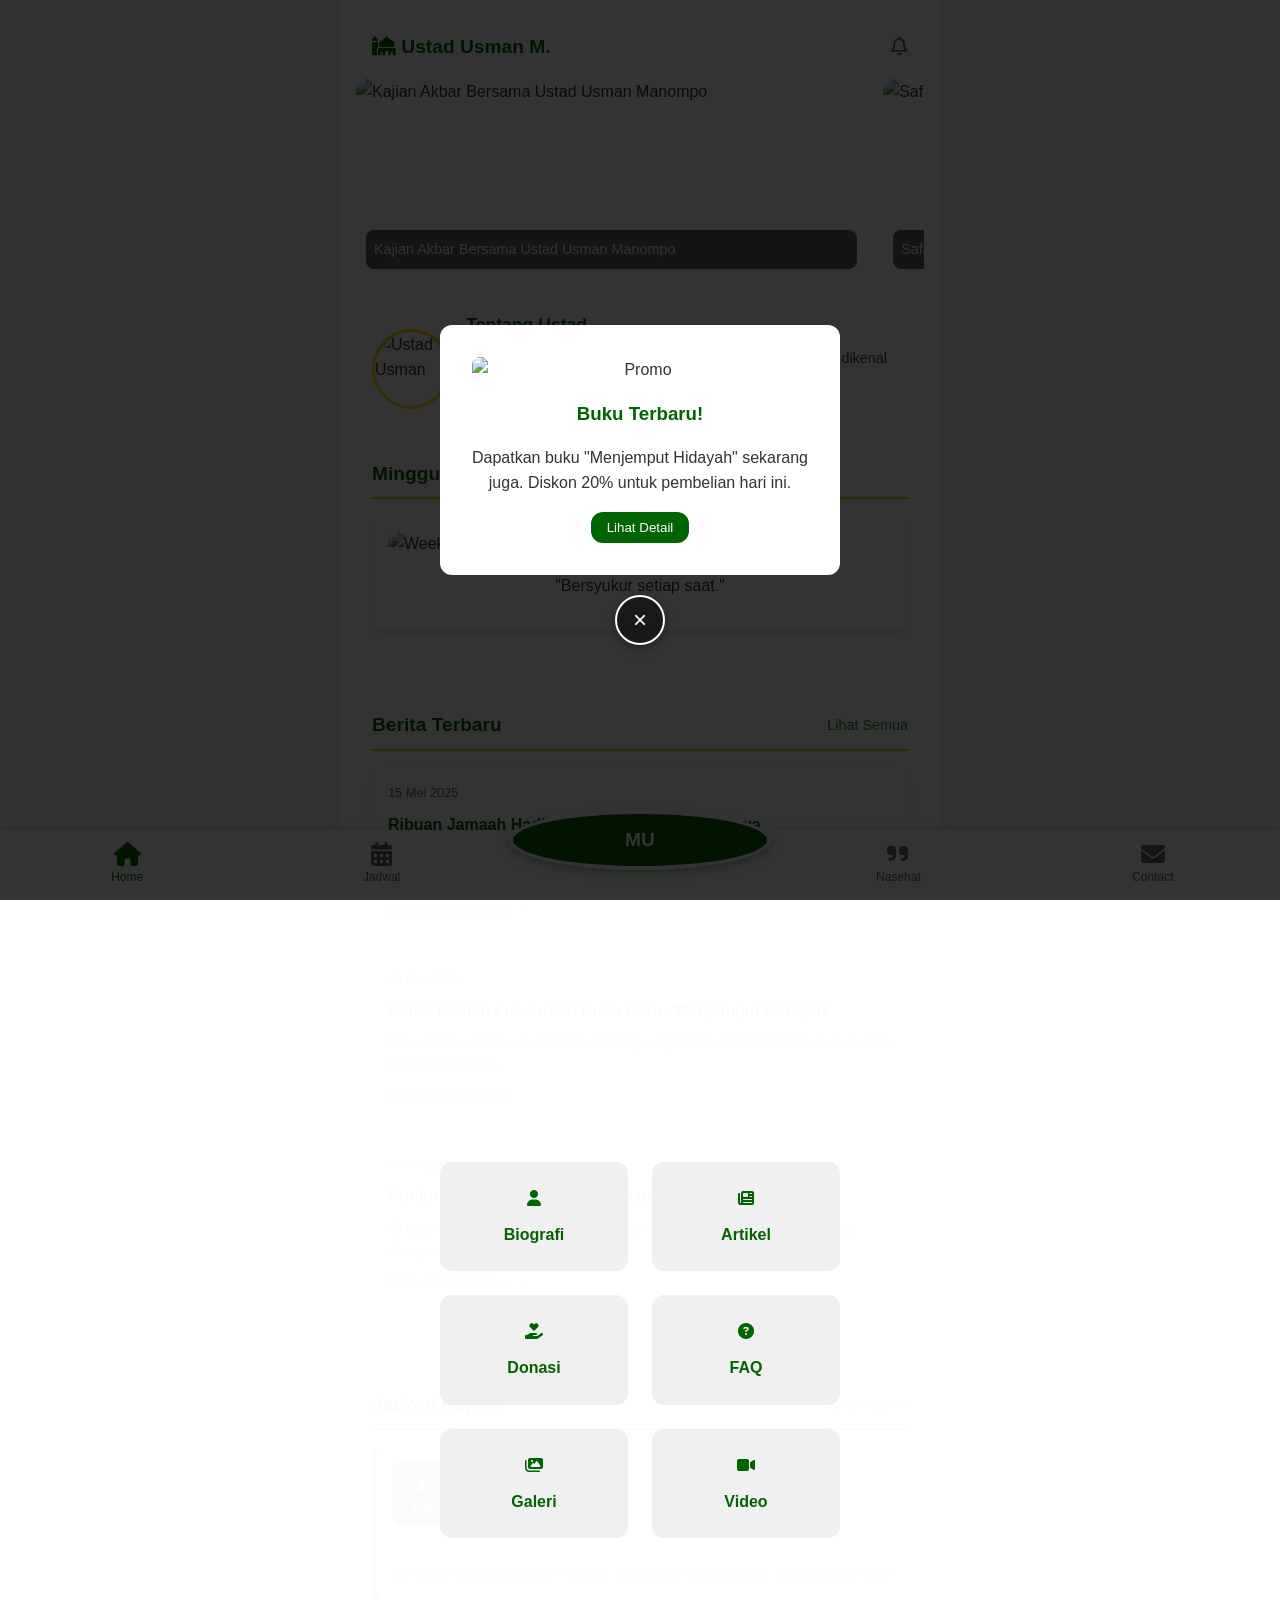
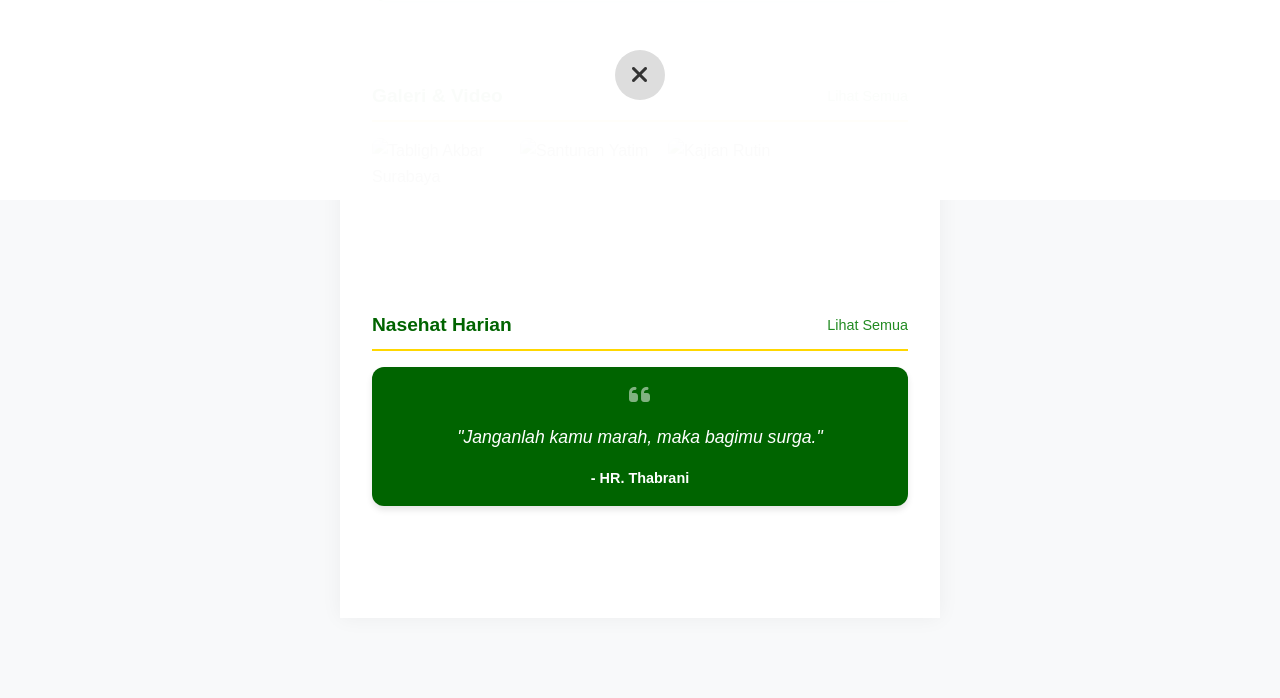
==== index.html @ d078601c "feat: create mobile-first website for Ustad Usman Manompo - Implemented pure HTML/CSS/JS solution. -" ====
<!DOCTYPE html>
<html lang="id">
<head>
    <meta charset="UTF-8">
    <meta name="viewport" content="width=device-width, initial-scale=1.0, maximum-scale=1.0, user-scalable=no">
    <title>Ustad Usman Manompo - Official Website</title>
    <link rel="stylesheet" href="css/style.css">
    <!-- Font Awesome for Icons -->
    <link rel="stylesheet" href="https://cdnjs.cloudflare.com/ajax/libs/font-awesome/6.4.0/css/all.min.css">
</head>
<body>

    <!-- Container for mobile-first constraint -->
    <div class="container">
        <!-- Header/Top Nav (Simple) -->
        <header style="padding: 1rem; display: flex; justify-content: space-between; align-items: center;">
            <div style="font-weight: bold; font-size: 1.2rem; color: var(--primary-color);">
                <i class="fas fa-mosque"></i> Ustad Usman M.
            </div>
            <div>
                <i class="far fa-bell" style="font-size: 1.2rem; color: #666;"></i>
            </div>
        </header>

        <!-- Main Content Area -->
        <main id="app" style="padding-bottom: 2rem;">

            <!-- Hero Slider Section -->
            <section id="hero-section" class="hero-slider">
                <!-- Loaded via JS -->
            </section>

            <!-- Biography Snippet -->
            <section class="section p-1" style="margin-bottom: 0;">
                <div id="bio-snippet">
                    <!-- Loaded via JS -->
                </div>
            </section>

            <!-- Weekly Illustration -->
            <section class="section p-1">
                <div class="section-header">
                    <h2 class="section-title">Minggu Ini</h2>
                </div>
                <div id="weekly-illustration-container">
                    <!-- Loaded via JS -->
                </div>
            </section>

            <!-- Latest News -->
            <section class="section p-1">
                <div class="section-header">
                    <h2 class="section-title">Berita Terbaru</h2>
                    <a href="artikel.html" class="view-all">Lihat Semua</a>
                </div>
                <div id="news-container">
                    <!-- Loaded via JS -->
                </div>
            </section>

            <!-- Upcoming Schedule -->
            <section class="section p-1" style="background-color: #e8f5e9;">
                <div class="section-header" style="border-bottom-color: var(--primary-color);">
                    <h2 class="section-title">Jadwal Kajian</h2>
                    <a href="jadwal.html" class="view-all">Lihat Jadwal</a>
                </div>
                <div id="schedule-preview">
                    <!-- Loaded via JS -->
                </div>
            </section>

            <!-- Gallery & Video Preview -->
            <section class="section p-1">
                <div class="section-header">
                    <h2 class="section-title">Galeri & Video</h2>
                    <a href="galeri.html" class="view-all">Lihat Semua</a>
                </div>
                <div id="gallery-preview">
                    <!-- Loaded via JS -->
                </div>
            </section>

            <!-- Quote of the Day -->
            <section class="section p-1">
                <div class="section-header">
                    <h2 class="section-title">Nasehat Harian</h2>
                    <a href="nasehat.html" class="view-all">Lihat Semua</a>
                </div>
                <div id="quote-container" class="text-center card" style="background: var(--primary-color); color: white;">
                    <!-- Loaded via JS -->
                </div>
            </section>

        </main>

        <!-- Bottom Navigation -->
        <nav class="bottom-nav">
            <a href="index.html" class="nav-item active">
                <i class="fas fa-home nav-icon"></i>
                <span class="nav-text">Home</span>
            </a>
            <a href="jadwal.html" class="nav-item">
                <i class="fas fa-calendar-alt nav-icon"></i>
                <span class="nav-text">Jadwal</span>
            </a>
            <div class="nav-item center-logo" id="center-logo">
                <span style="font-weight: bold; font-size: 1.2rem;">MU</span>
            </div>
            <a href="nasehat.html" class="nav-item">
                <i class="fas fa-quote-right nav-icon"></i>
                <span class="nav-text">Nasehat</span>
            </a>
            <a href="contact.html" class="nav-item">
                <i class="fas fa-envelope nav-icon"></i>
                <span class="nav-text">Contact</span>
            </a>
        </nav>

        <!-- Full Menu Modal (triggered by center logo) -->
        <div class="full-menu-modal" id="full-menu">
            <div class="menu-grid">
                <a href="biografi.html" class="menu-item">
                    <i class="fas fa-user mb-1"></i><br>Biografi
                </a>
                <a href="artikel.html" class="menu-item">
                    <i class="fas fa-newspaper mb-1"></i><br>Artikel
                </a>
                <a href="#" class="menu-item">
                    <i class="fas fa-hand-holding-heart mb-1"></i><br>Donasi
                </a>
                <a href="#" class="menu-item">
                    <i class="fas fa-question-circle mb-1"></i><br>FAQ
                </a>
                <a href="galeri.html" class="menu-item">
                    <i class="fas fa-images mb-1"></i><br>Galeri
                </a>
                <a href="video.html" class="menu-item">
                    <i class="fas fa-video mb-1"></i><br>Video
                </a>
            </div>
            <div class="close-menu" id="close-menu">
                <i class="fas fa-times"></i>
            </div>
        </div>

        <!-- Startup Popup -->
        <div class="popup-overlay" id="startup-popup">
            <div class="popup-content">
                <div class="close-popup" id="close-popup">&times;</div>
                <img src="https://via.placeholder.com/300x300/006400/FFFFFF?text=Promo+Buku+Baru" alt="Promo" style="margin: 0 auto 1rem; border-radius: 8px;">
                <h3>Buku Terbaru!</h3>
                <p>Dapatkan buku "Menjemput Hidayah" sekarang juga. Diskon 20% untuk pembelian hari ini.</p>
                <button class="btn mt-1" id="popup-cta">Lihat Detail</button>
            </div>
        </div>

    </div>

    <!-- Scripts -->
    <script src="js/data.js"></script>
    <script src="js/main.js"></script>
</body>
</html>
---- css/style.css ----
:root {
    --primary-color: #006400; /* Islamic Green */
    --secondary-color: #228B22; /* Forest Green */
    --accent-color: #FFD700; /* Gold */
    --background-color: #f8f9fa; /* Off-white */
    --text-color: #333333;
    --text-light: #ffffff;
    --shadow: 0 4px 6px rgba(0, 0, 0, 0.1);
    --border-radius: 12px;
    --transition: all 0.3s ease;
    --font-main: 'Segoe UI', Tahoma, Geneva, Verdana, sans-serif;
}

* {
    margin: 0;
    padding: 0;
    box-sizing: border-box;
}

body {
    font-family: var(--font-main);
    background-color: var(--background-color);
    color: var(--text-color);
    line-height: 1.6;
    padding-bottom: 80px; /* Space for bottom nav */
}

a {
    text-decoration: none;
    color: inherit;
}

img {
    max-width: 100%;
    display: block;
    border-radius: var(--border-radius);
}

h1, h2, h3 {
    color: var(--primary-color);
    margin-bottom: 1rem;
}

.container {
    max-width: 600px; /* Mobile first constrained width on desktop */
    margin: 0 auto;
    padding: 1rem;
    background: #fff;
    min-height: 100vh;
    box-shadow: 0 0 20px rgba(0,0,0,0.05);
}

/* Utilities */
.text-center { text-align: center; }
.mt-1 { margin-top: 1rem; }
.mb-1 { margin-bottom: 1rem; }
.p-1 { padding: 1rem; }
.btn {
    display: inline-block;
    padding: 0.5rem 1rem;
    background-color: var(--primary-color);
    color: var(--text-light);
    border-radius: var(--border-radius);
    transition: var(--transition);
    border: none;
    cursor: pointer;
}
.btn:hover {
    background-color: var(--secondary-color);
}

/* Scroll Snap for Hero */
.hero-slider {
    display: flex;
    overflow-x: auto;
    scroll-snap-type: x mandatory;
    gap: 1rem;
    padding-bottom: 1rem;
    scrollbar-width: none; /* Firefox */
}
.hero-slider::-webkit-scrollbar {
    display: none; /* Chrome/Safari */
}
.hero-slide {
    flex: 0 0 90%;
    scroll-snap-align: center;
    position: relative;
}
.hero-slide img {
    width: 100%;
    height: 200px;
    object-fit: cover;
}
.hero-caption {
    position: absolute;
    bottom: 10px;
    left: 10px;
    right: 10px;
    background: rgba(0, 0, 0, 0.6);
    color: #fff;
    padding: 0.5rem;
    border-radius: 8px;
    font-size: 0.9rem;
}

/* Sections */
.section {
    margin-bottom: 2rem;
}
.section-header {
    display: flex;
    justify-content: space-between;
    align-items: center;
    margin-bottom: 1rem;
    padding-bottom: 0.5rem;
    border-bottom: 2px solid var(--accent-color);
}
.section-title {
    font-size: 1.2rem;
    font-weight: bold;
    color: var(--primary-color);
    margin: 0;
}
.view-all {
    font-size: 0.9rem;
    color: var(--secondary-color);
}

/* Cards */
.card {
    background: #fff;
    border-radius: var(--border-radius);
    padding: 1rem;
    box-shadow: var(--shadow);
    margin-bottom: 1rem;
    transition: var(--transition);
}
.card:hover {
    transform: translateY(-2px);
}

/* Bottom Navigation */
.bottom-nav {
    position: fixed;
    bottom: 0;
    left: 0;
    width: 100%;
    background: #fff;
    box-shadow: 0 -2px 10px rgba(0,0,0,0.1);
    display: flex;
    justify-content: space-around;
    align-items: center;
    padding: 0.5rem 0;
    z-index: 1000;
    height: 70px;
}
.nav-item {
    display: flex;
    flex-direction: column;
    align-items: center;
    font-size: 0.75rem;
    color: #666;
    flex: 1;
}
.nav-item.active {
    color: var(--primary-color);
}
.nav-icon {
    font-size: 1.5rem;
    margin-bottom: 2px;
}
/* Center Logo Style */
.nav-item.center-logo {
    position: relative;
    top: -25px;
    background: var(--primary-color);
    width: 60px;
    height: 60px;
    border-radius: 50%;
    display: flex;
    justify-content: center;
    align-items: center;
    box-shadow: 0 4px 10px rgba(0,100,0,0.3);
    border: 4px solid #fff;
    color: #fff;
}
.nav-item.center-logo .nav-text {
    display: none; /* Hide text for center logo if needed, or keep it small */
}

/* Popup Overlay */
.popup-overlay {
    position: fixed;
    top: 0;
    left: 0;
    width: 100%;
    height: 100%;
    background: rgba(0,0,0,0.8);
    display: flex;
    justify-content: center;
    align-items: center;
    z-index: 2000;
    opacity: 0;
    pointer-events: none;
    transition: opacity 0.3s ease;
}
.popup-overlay.show {
    opacity: 1;
    pointer-events: auto;
}
.popup-content {
    background: #fff;
    width: 90%;
    max-width: 400px;
    border-radius: var(--border-radius);
    padding: 2rem;
    position: relative;
    text-align: center;
    animation: slideUp 0.4s ease;
}
@keyframes slideUp {
    from { transform: translateY(50px); opacity: 0; }
    to { transform: translateY(0); opacity: 1; }
}
.close-popup {
    position: absolute;
    bottom: -70px;
    left: 50%;
    transform: translateX(-50%);
    font-size: 1.5rem;
    cursor: pointer;
    color: #fff;
    background: rgba(0, 0, 0, 0.5);
    width: 50px;
    height: 50px;
    border-radius: 50%;
    display: flex;
    justify-content: center;
    align-items: center;
    border: 2px solid #fff;
    box-shadow: 0 4px 10px rgba(0,0,0,0.3);
}

/* Full Menu Modal (triggered by center logo) */
.full-menu-modal {
    position: fixed;
    bottom: -100%; /* Hidden off-screen */
    left: 0;
    width: 100%;
    height: 100%;
    background: rgba(255, 255, 255, 0.98);
    z-index: 1500;
    transition: bottom 0.4s cubic-bezier(0.175, 0.885, 0.32, 1.275);
    display: flex;
    flex-direction: column;
    justify-content: center;
    align-items: center;
    padding: 2rem;
}
.full-menu-modal.active {
    bottom: 0;
}
.menu-grid {
    display: grid;
    grid-template-columns: repeat(2, 1fr);
    gap: 1.5rem;
    width: 100%;
    max-width: 400px;
}
.menu-item {
    background: #f0f0f0;
    padding: 1.5rem;
    border-radius: var(--border-radius);
    text-align: center;
    cursor: pointer;
    transition: var(--transition);
    color: var(--primary-color);
    font-weight: bold;
}
.menu-item:hover {
    background: var(--primary-color);
    color: #fff;
}
.close-menu {
    position: absolute;
    bottom: 100px;
    background: #ddd;
    width: 50px;
    height: 50px;
    border-radius: 50%;
    display: flex;
    justify-content: center;
    align-items: center;
    font-size: 1.5rem;
    cursor: pointer;
}
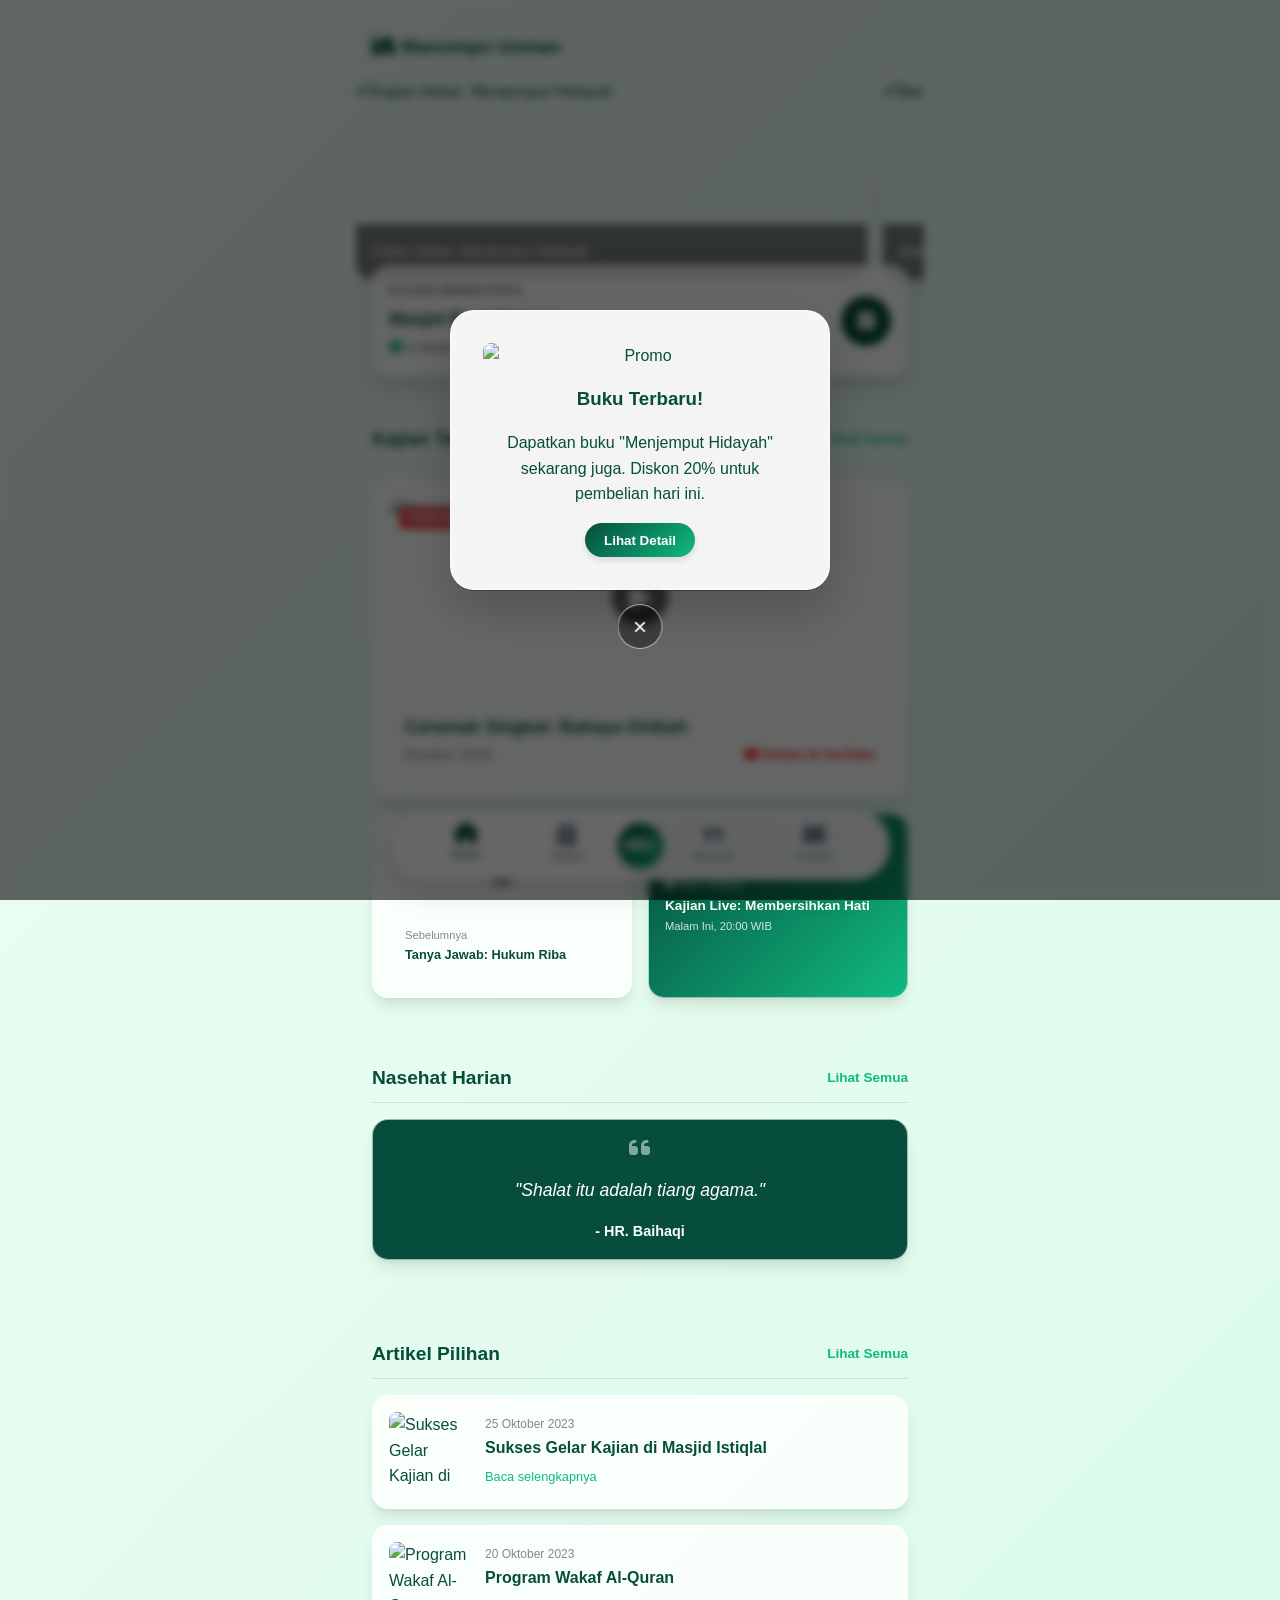
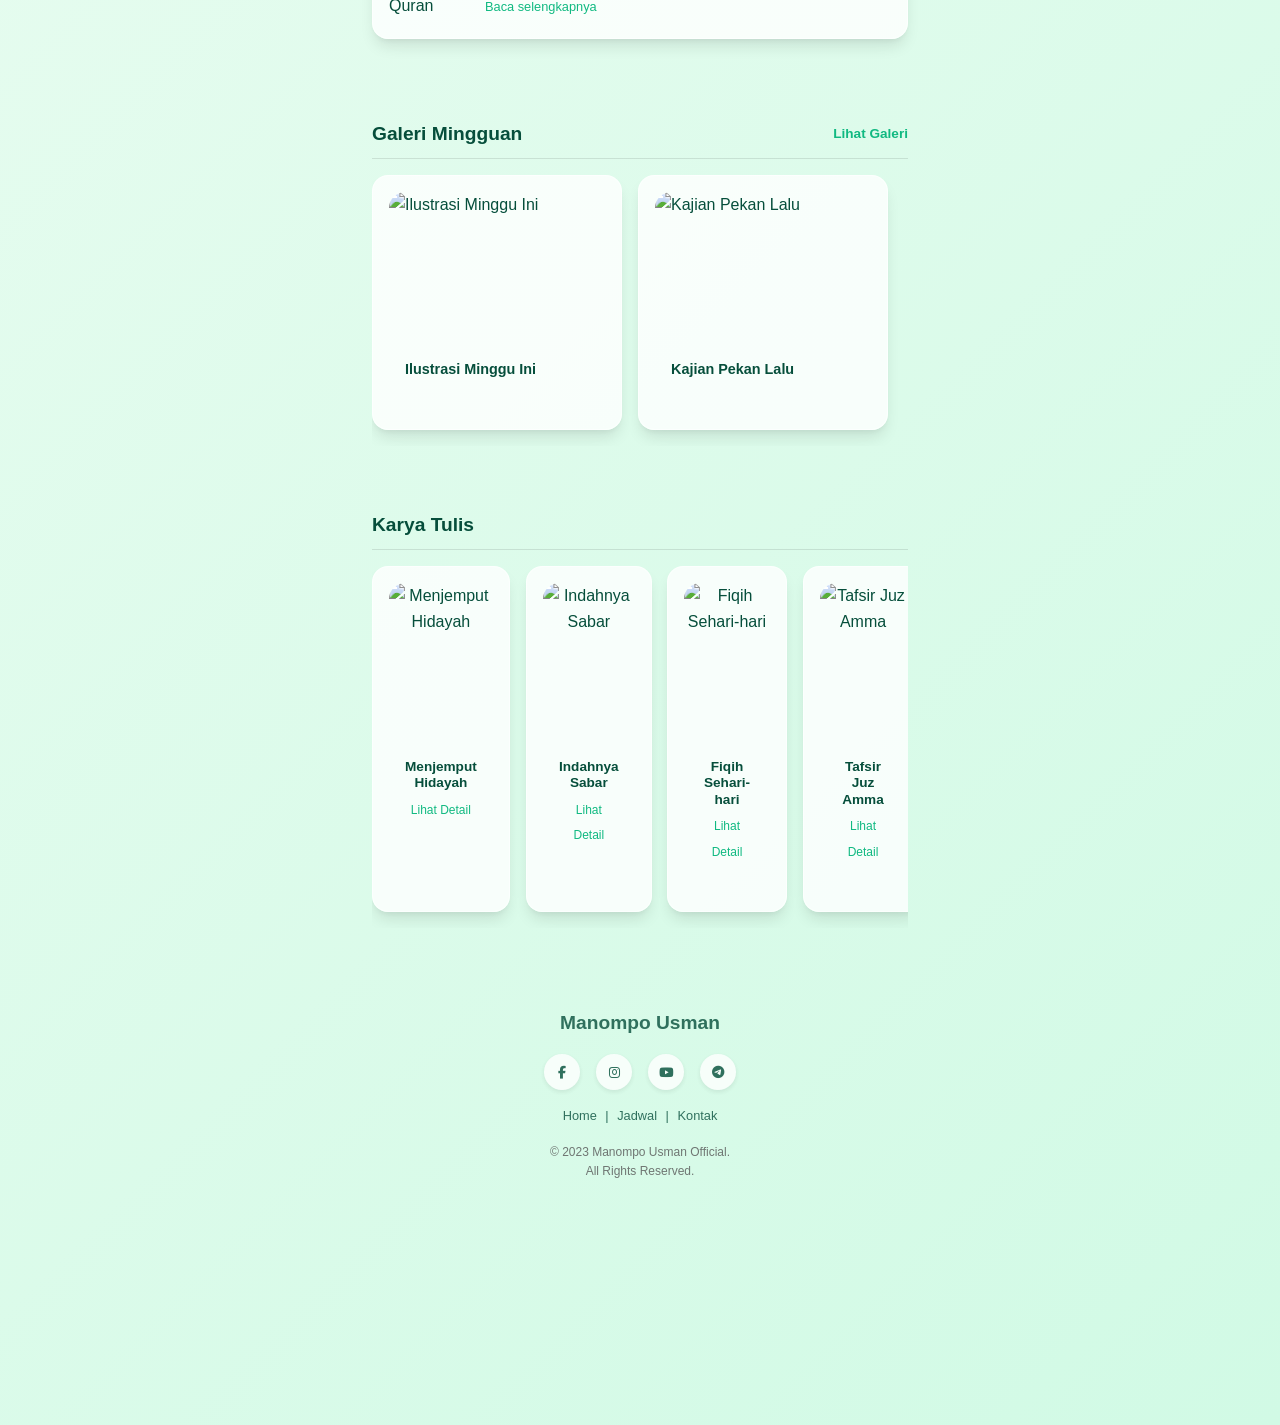
==== commit 105ab7f1: "Refined bottom navigation to pill shape and integrated center logo Co-authored-by: sudirmanpudak <25" ====
--- a/index.html
+++ b/index.html
@@ -3,7 +3,7 @@
 <head>
     <meta charset="UTF-8">
     <meta name="viewport" content="width=device-width, initial-scale=1.0, maximum-scale=1.0, user-scalable=no">
-    <title>Ustad Usman Manompo - Official Website</title>
+    <title>Manompo Usman - Official Website</title>
     <link rel="stylesheet" href="css/style.css">
     <!-- Font Awesome for Icons -->
     <link rel="stylesheet" href="https://cdnjs.cloudflare.com/ajax/libs/font-awesome/6.4.0/css/all.min.css">
@@ -15,72 +15,36 @@
         <!-- Header/Top Nav (Simple) -->
         <header style="padding: 1rem; display: flex; justify-content: space-between; align-items: center;">
             <div style="font-weight: bold; font-size: 1.2rem; color: var(--primary-color);">
-                <i class="fas fa-mosque"></i> Ustad Usman M.
-            </div>
-            <div>
-                <i class="far fa-bell" style="font-size: 1.2rem; color: #666;"></i>
+                <i class="fas fa-mosque"></i> Manompo Usman
             </div>
         </header>
 
         <!-- Main Content Area -->
         <main id="app" style="padding-bottom: 2rem;">
 
-            <!-- Hero Slider Section -->
-            <section id="hero-section" class="hero-slider">
-                <!-- Loaded via JS -->
+            <!-- Hero Section (Banner & Schedule) -->
+            <section style="position: relative; margin-bottom: 2rem;">
+                <div id="hero-section" class="hero-slider">
+                    <!-- Loaded via JS -->
+                </div>
+                <!-- Schedule Overlay -->
+                <div id="hero-schedule" style="margin-top: -30px; position: relative; z-index: 10; padding: 0 1rem;">
+                     <!-- Loaded via JS -->
+                </div>
             </section>
 
-            <!-- Biography Snippet -->
-            <section class="section p-1" style="margin-bottom: 0;">
-                <div id="bio-snippet">
+            <!-- Video Section -->
+            <section class="section p-1">
+                <div class="section-header">
+                    <h2 class="section-title">Kajian Terbaru</h2>
+                    <a href="video.html" class="view-all">Lihat Semua</a>
+                </div>
+                <div id="video-featured-container">
                     <!-- Loaded via JS -->
                 </div>
             </section>
 
-            <!-- Weekly Illustration -->
-            <section class="section p-1">
-                <div class="section-header">
-                    <h2 class="section-title">Minggu Ini</h2>
-                </div>
-                <div id="weekly-illustration-container">
-                    <!-- Loaded via JS -->
-                </div>
-            </section>
-
-            <!-- Latest News -->
-            <section class="section p-1">
-                <div class="section-header">
-                    <h2 class="section-title">Berita Terbaru</h2>
-                    <a href="artikel.html" class="view-all">Lihat Semua</a>
-                </div>
-                <div id="news-container">
-                    <!-- Loaded via JS -->
-                </div>
-            </section>
-
-            <!-- Upcoming Schedule -->
-            <section class="section p-1" style="background-color: #e8f5e9;">
-                <div class="section-header" style="border-bottom-color: var(--primary-color);">
-                    <h2 class="section-title">Jadwal Kajian</h2>
-                    <a href="jadwal.html" class="view-all">Lihat Jadwal</a>
-                </div>
-                <div id="schedule-preview">
-                    <!-- Loaded via JS -->
-                </div>
-            </section>
-
-            <!-- Gallery & Video Preview -->
-            <section class="section p-1">
-                <div class="section-header">
-                    <h2 class="section-title">Galeri & Video</h2>
-                    <a href="galeri.html" class="view-all">Lihat Semua</a>
-                </div>
-                <div id="gallery-preview">
-                    <!-- Loaded via JS -->
-                </div>
-            </section>
-
-            <!-- Quote of the Day -->
+            <!-- Quote of the Day (Nasehat) -->
             <section class="section p-1">
                 <div class="section-header">
                     <h2 class="section-title">Nasehat Harian</h2>
@@ -91,7 +55,39 @@
                 </div>
             </section>
 
-        </main>
+            <!-- Articles (Artikel) -->
+            <section class="section p-1">
+                <div class="section-header">
+                    <h2 class="section-title">Artikel Pilihan</h2>
+                    <a href="artikel.html" class="view-all">Lihat Semua</a>
+                </div>
+                <div id="news-container">
+                    <!-- Loaded via JS -->
+                </div>
+            </section>
+
+            <!-- Gallery (Minggu Ini) -->
+            <section class="section p-1">
+                <div class="section-header">
+                    <h2 class="section-title">Galeri Mingguan</h2>
+                    <a href="galeri.html" class="view-all">Lihat Galeri</a>
+                </div>
+                <div id="gallery-carousel-container" style="display: flex; overflow-x: auto; gap: 1rem; padding-bottom: 1rem; scrollbar-width: none;">
+                    <!-- Loaded via JS -->
+                </div>
+            </section>
+
+            <!-- Karya Tulis -->
+            <section class="section p-1">
+                <div class="section-header">
+                    <h2 class="section-title">Karya Tulis</h2>
+                </div>
+                <div id="books-container" style="display: flex; overflow-x: auto; gap: 1rem; padding-bottom: 1rem; scrollbar-width: none;">
+                    <!-- Loaded via JS -->
+                </div>
+            </section>
+
+        <footer id="main-footer"></footer></main>
 
         <!-- Bottom Navigation -->
         <nav class="bottom-nav">
@@ -138,16 +134,13 @@
                     <i class="fas fa-video mb-1"></i><br>Video
                 </a>
             </div>
-            <div class="close-menu" id="close-menu">
-                <i class="fas fa-times"></i>
-            </div>
         </div>
 
         <!-- Startup Popup -->
         <div class="popup-overlay" id="startup-popup">
             <div class="popup-content">
                 <div class="close-popup" id="close-popup">&times;</div>
-                <img src="https://via.placeholder.com/300x300/006400/FFFFFF?text=Promo+Buku+Baru" alt="Promo" style="margin: 0 auto 1rem; border-radius: 8px;">
+                <img src="https://picsum.photos/300/300?grayscale" alt="Promo" style="margin: 0 auto 1rem; border-radius: 8px;">
                 <h3>Buku Terbaru!</h3>
                 <p>Dapatkan buku "Menjemput Hidayah" sekarang juga. Diskon 20% untuk pembelian hari ini.</p>
                 <button class="btn mt-1" id="popup-cta">Lihat Detail</button>
--- a/css/style.css
+++ b/css/style.css
@@ -1,28 +1,33 @@
 :root {
-    --primary-color: #006400; /* Islamic Green */
-    --secondary-color: #228B22; /* Forest Green */
-    --accent-color: #FFD700; /* Gold */
-    --background-color: #f8f9fa; /* Off-white */
-    --text-color: #333333;
+    --primary-color: #064e3b; /* Deep Emerald */
+    --secondary-color: #10b981; /* Emerald 500 */
+    --accent-color: #34d399; /* Emerald 400 */
+    --background-color: #ecfdf5; /* Very Light Green */
+    --text-color: #064e3b; /* Dark Green Text */
     --text-light: #ffffff;
-    --shadow: 0 4px 6px rgba(0, 0, 0, 0.1);
-    --border-radius: 12px;
-    --transition: all 0.3s ease;
+    --shadow: 0 10px 15px -3px rgba(0, 0, 0, 0.1), 0 4px 6px -2px rgba(0, 0, 0, 0.05);
+    --border-radius: 16px;
+    --transition: all 0.3s cubic-bezier(0.4, 0, 0.2, 1);
     --font-main: 'Segoe UI', Tahoma, Geneva, Verdana, sans-serif;
+    --glass-bg: rgba(255, 255, 255, 0.75);
+    --glass-border: 1px solid rgba(255, 255, 255, 0.4);
+    --glass-blur: blur(12px);
 }
 
 * {
     margin: 0;
     padding: 0;
     box-sizing: border-box;
+    -webkit-tap-highlight-color: transparent;
 }
 
 body {
     font-family: var(--font-main);
-    background-color: var(--background-color);
+    background: linear-gradient(135deg, #f0fdf4 0%, #d1fae5 100%);
     color: var(--text-color);
     line-height: 1.6;
-    padding-bottom: 80px; /* Space for bottom nav */
+    padding-bottom: 100px; /* Space for floating bottom nav */
+    min-height: 100vh;
 }
 
 a {
@@ -41,13 +46,21 @@
     margin-bottom: 1rem;
 }
 
+/* Glassmorphism Utility */
+.glass {
+    background: var(--glass-bg);
+    backdrop-filter: var(--glass-blur);
+    -webkit-backdrop-filter: var(--glass-blur);
+    border: var(--glass-border);
+    box-shadow: 0 8px 32px 0 rgba(31, 38, 135, 0.1);
+}
+
 .container {
     max-width: 600px; /* Mobile first constrained width on desktop */
     margin: 0 auto;
     padding: 1rem;
-    background: #fff;
     min-height: 100vh;
-    box-shadow: 0 0 20px rgba(0,0,0,0.05);
+    /* Removed white background to let body gradient show through for glass effect */
 }
 
 /* Utilities */
@@ -55,18 +68,22 @@
 .mt-1 { margin-top: 1rem; }
 .mb-1 { margin-bottom: 1rem; }
 .p-1 { padding: 1rem; }
+
 .btn {
     display: inline-block;
-    padding: 0.5rem 1rem;
-    background-color: var(--primary-color);
+    padding: 0.6rem 1.2rem;
+    background: linear-gradient(135deg, var(--primary-color), var(--secondary-color));
     color: var(--text-light);
-    border-radius: var(--border-radius);
+    border-radius: 50px; /* Pill shape */
     transition: var(--transition);
     border: none;
     cursor: pointer;
+    font-weight: 600;
+    box-shadow: 0 4px 6px rgba(0,0,0,0.1);
 }
 .btn:hover {
-    background-color: var(--secondary-color);
+    transform: translateY(-2px);
+    box-shadow: 0 6px 12px rgba(0,0,0,0.15);
 }
 
 /* Scroll Snap for Hero */
@@ -85,6 +102,9 @@
     flex: 0 0 90%;
     scroll-snap-align: center;
     position: relative;
+    border-radius: var(--border-radius);
+    overflow: hidden;
+    box-shadow: var(--shadow);
 }
 .hero-slide img {
     width: 100%;
@@ -93,13 +113,13 @@
 }
 .hero-caption {
     position: absolute;
-    bottom: 10px;
-    left: 10px;
-    right: 10px;
-    background: rgba(0, 0, 0, 0.6);
+    bottom: 0;
+    left: 0;
+    right: 0;
+    background: rgba(0, 0, 0, 0.5);
+    backdrop-filter: blur(4px);
     color: #fff;
-    padding: 0.5rem;
-    border-radius: 8px;
+    padding: 1rem;
     font-size: 0.9rem;
 }
 
@@ -113,22 +133,26 @@
     align-items: center;
     margin-bottom: 1rem;
     padding-bottom: 0.5rem;
-    border-bottom: 2px solid var(--accent-color);
+    border-bottom: 1px solid rgba(0,0,0,0.1);
 }
 .section-title {
     font-size: 1.2rem;
-    font-weight: bold;
+    font-weight: 700;
     color: var(--primary-color);
     margin: 0;
 }
 .view-all {
-    font-size: 0.9rem;
+    font-size: 0.85rem;
     color: var(--secondary-color);
+    font-weight: 600;
 }
 
 /* Cards */
 .card {
-    background: #fff;
+    background: rgba(255, 255, 255, 0.8);
+    backdrop-filter: blur(10px);
+    -webkit-backdrop-filter: blur(10px);
+    border: 1px solid rgba(255, 255, 255, 0.6);
     border-radius: var(--border-radius);
     padding: 1rem;
     box-shadow: var(--shadow);
@@ -136,21 +160,28 @@
     transition: var(--transition);
 }
 .card:hover {
-    transform: translateY(-2px);
-}
-
-/* Bottom Navigation */
+    transform: translateY(-3px);
+    box-shadow: 0 10px 20px rgba(0,0,0,0.1);
+}
+
+/* Bottom Navigation (Floating) */
 .bottom-nav {
     position: fixed;
-    bottom: 0;
-    left: 0;
-    width: 100%;
-    background: #fff;
-    box-shadow: 0 -2px 10px rgba(0,0,0,0.1);
-    display: flex;
-    justify-content: space-around;
-    align-items: center;
-    padding: 0.5rem 0;
+    bottom: 20px;
+    left: 50%;
+    transform: translateX(-50%);
+    width: 90%;
+    max-width: 500px;
+    background: rgba(255, 255, 255, 0.95);
+    backdrop-filter: blur(16px);
+    -webkit-backdrop-filter: blur(16px);
+    border: 1px solid rgba(255, 255, 255, 0.5);
+    box-shadow: 0 10px 30px rgba(0,0,0,0.15);
+    border-radius: 50px; /* Capsule/Pill Shape */
+    display: flex;
+    justify-content: space-between; /* Better spacing for 5 items */
+    align-items: center;
+    padding: 0.5rem 1.5rem;
     z-index: 1000;
     height: 70px;
 }
@@ -158,34 +189,43 @@
     display: flex;
     flex-direction: column;
     align-items: center;
-    font-size: 0.75rem;
-    color: #666;
+    font-size: 0.7rem;
+    color: #64748b; /* Slate 500 */
     flex: 1;
+    transition: var(--transition);
+    position: relative;
+    z-index: 2;
 }
 .nav-item.active {
     color: var(--primary-color);
+    transform: translateY(-2px);
 }
 .nav-icon {
-    font-size: 1.5rem;
+    font-size: 1.4rem;
     margin-bottom: 2px;
 }
+
 /* Center Logo Style */
 .nav-item.center-logo {
     position: relative;
-    top: -25px;
-    background: var(--primary-color);
-    width: 60px;
-    height: 60px;
-    border-radius: 50%;
-    display: flex;
-    justify-content: center;
-    align-items: center;
-    box-shadow: 0 4px 10px rgba(0,100,0,0.3);
-    border: 4px solid #fff;
+    /* top removed to sit inside */
+    background: linear-gradient(135deg, var(--primary-color), var(--secondary-color));
+    width: 45px; /* Slightly smaller to fit nicely */
+    height: 45px;
+    border-radius: 50%; /* Perfectly round */
+    display: flex;
+    justify-content: center;
+    align-items: center;
+    box-shadow: 0 4px 10px rgba(6, 78, 59, 0.3); /* Softer shadow */
     color: #fff;
+    flex: 0 0 45px; /* Fixed width */
 }
 .nav-item.center-logo .nav-text {
-    display: none; /* Hide text for center logo if needed, or keep it small */
+    display: none;
+}
+.nav-item.center-logo span {
+    font-weight: 800;
+    font-size: 1rem;
 }
 
 /* Popup Overlay */
@@ -195,102 +235,167 @@
     left: 0;
     width: 100%;
     height: 100%;
-    background: rgba(0,0,0,0.8);
+    background: rgba(0,0,0,0.6);
+    backdrop-filter: blur(4px);
     display: flex;
     justify-content: center;
     align-items: center;
     z-index: 2000;
     opacity: 0;
     pointer-events: none;
-    transition: opacity 0.3s ease;
+    transition: opacity 0.4s ease;
 }
 .popup-overlay.show {
     opacity: 1;
     pointer-events: auto;
 }
 .popup-content {
-    background: #fff;
-    width: 90%;
-    max-width: 400px;
-    border-radius: var(--border-radius);
+    background: rgba(255, 255, 255, 0.95);
+    backdrop-filter: blur(20px);
+    width: 85%;
+    max-width: 380px;
+    border-radius: 24px;
     padding: 2rem;
     position: relative;
     text-align: center;
-    animation: slideUp 0.4s ease;
-}
-@keyframes slideUp {
-    from { transform: translateY(50px); opacity: 0; }
-    to { transform: translateY(0); opacity: 1; }
+    box-shadow: 0 20px 50px rgba(0,0,0,0.2);
+    animation: zoomIn 0.5s cubic-bezier(0.16, 1, 0.3, 1);
+    border: 1px solid rgba(255,255,255,0.8);
+}
+@keyframes zoomIn {
+    from { transform: scale(0.9); opacity: 0; }
+    to { transform: scale(1); opacity: 1; }
 }
 .close-popup {
     position: absolute;
-    bottom: -70px;
+    bottom: -60px;
     left: 50%;
     transform: translateX(-50%);
     font-size: 1.5rem;
     cursor: pointer;
     color: #fff;
-    background: rgba(0, 0, 0, 0.5);
-    width: 50px;
-    height: 50px;
+    background: rgba(0, 0, 0, 0.4);
+    backdrop-filter: blur(4px);
+    width: 45px;
+    height: 45px;
     border-radius: 50%;
     display: flex;
     justify-content: center;
     align-items: center;
-    border: 2px solid #fff;
-    box-shadow: 0 4px 10px rgba(0,0,0,0.3);
-}
-
-/* Full Menu Modal (triggered by center logo) */
+    border: 1px solid rgba(255,255,255,0.6);
+    transition: var(--transition);
+}
+.close-popup:active {
+    transform: translateX(-50%) scale(0.9);
+}
+
+/* Floating Full Menu Card */
 .full-menu-modal {
     position: fixed;
-    bottom: -100%; /* Hidden off-screen */
-    left: 0;
-    width: 100%;
-    height: 100%;
-    background: rgba(255, 255, 255, 0.98);
+    bottom: 100px; /* Floats above the nav bar (90px top edge + 10px gap) */
+    left: 50%;
+    /* Initial state: Fade Out Down */
+    transform: translateX(-50%) translateY(30px);
+    width: 85%;
+    max-width: 350px;
+    height: auto;
+    background: rgba(255, 255, 255, 0.95);
+    backdrop-filter: blur(20px);
+    -webkit-backdrop-filter: blur(20px);
     z-index: 1500;
-    transition: bottom 0.4s cubic-bezier(0.175, 0.885, 0.32, 1.275);
+
+    opacity: 0;
+    pointer-events: none;
+    transition: all 0.5s cubic-bezier(0.16, 1, 0.3, 1);
+
     display: flex;
     flex-direction: column;
     justify-content: center;
     align-items: center;
     padding: 2rem;
+    border-radius: 30px;
+    box-shadow: 0 25px 50px -12px rgba(0, 0, 0, 0.25);
+    border: 1px solid rgba(255, 255, 255, 0.8);
 }
 .full-menu-modal.active {
-    bottom: 0;
+    /* Active state: Fade In Up */
+    transform: translateX(-50%) translateY(0);
+    opacity: 1;
+    pointer-events: auto;
 }
 .menu-grid {
     display: grid;
     grid-template-columns: repeat(2, 1fr);
-    gap: 1.5rem;
+    gap: 1rem;
     width: 100%;
-    max-width: 400px;
 }
 .menu-item {
-    background: #f0f0f0;
-    padding: 1.5rem;
-    border-radius: var(--border-radius);
+    background: rgba(240, 253, 244, 0.8);
+    padding: 1.2rem;
+    border-radius: 20px;
     text-align: center;
     cursor: pointer;
     transition: var(--transition);
     color: var(--primary-color);
-    font-weight: bold;
+    font-weight: 600;
+    font-size: 0.9rem;
+    border: 1px solid transparent;
 }
 .menu-item:hover {
     background: var(--primary-color);
     color: #fff;
-}
-.close-menu {
-    position: absolute;
-    bottom: 100px;
-    background: #ddd;
-    width: 50px;
-    height: 50px;
+    transform: scale(1.05);
+    box-shadow: 0 8px 15px rgba(6, 78, 59, 0.2);
+}
+
+/* Footer */
+footer {
+    text-align: center;
+    padding: 2rem 1rem 6rem; /* Extra padding bottom for nav */
+    color: var(--primary-color);
+    font-size: 0.8rem;
+    opacity: 0.8;
+}
+footer h4 {
+    font-weight: 700;
+    margin-bottom: 0.5rem;
+}
+.social-links {
+    display: flex;
+    justify-content: center;
+    gap: 1rem;
+    margin: 1rem 0;
+}
+.social-links a {
+    width: 36px;
+    height: 36px;
+    background: #fff;
     border-radius: 50%;
     display: flex;
     justify-content: center;
     align-items: center;
-    font-size: 1.5rem;
-    cursor: pointer;
-}
+    box-shadow: 0 2px 5px rgba(0,0,0,0.1);
+    color: var(--primary-color);
+    transition: var(--transition);
+}
+.social-links a:hover {
+    transform: translateY(-2px);
+    background: var(--primary-color);
+    color: #fff;
+}
+/* Cinematic Scroll Reveal */
+.reveal {
+    opacity: 0;
+    transform: translateY(30px);
+    transition: all 0.8s cubic-bezier(0.16, 1, 0.3, 1);
+    will-change: opacity, transform;
+}
+.reveal.active {
+    opacity: 1;
+    transform: translateY(0);
+}
+
+/* Staggered delay for cards */
+.reveal-delay-1 { transition-delay: 0.1s; }
+.reveal-delay-2 { transition-delay: 0.2s; }
+.reveal-delay-3 { transition-delay: 0.3s; }
